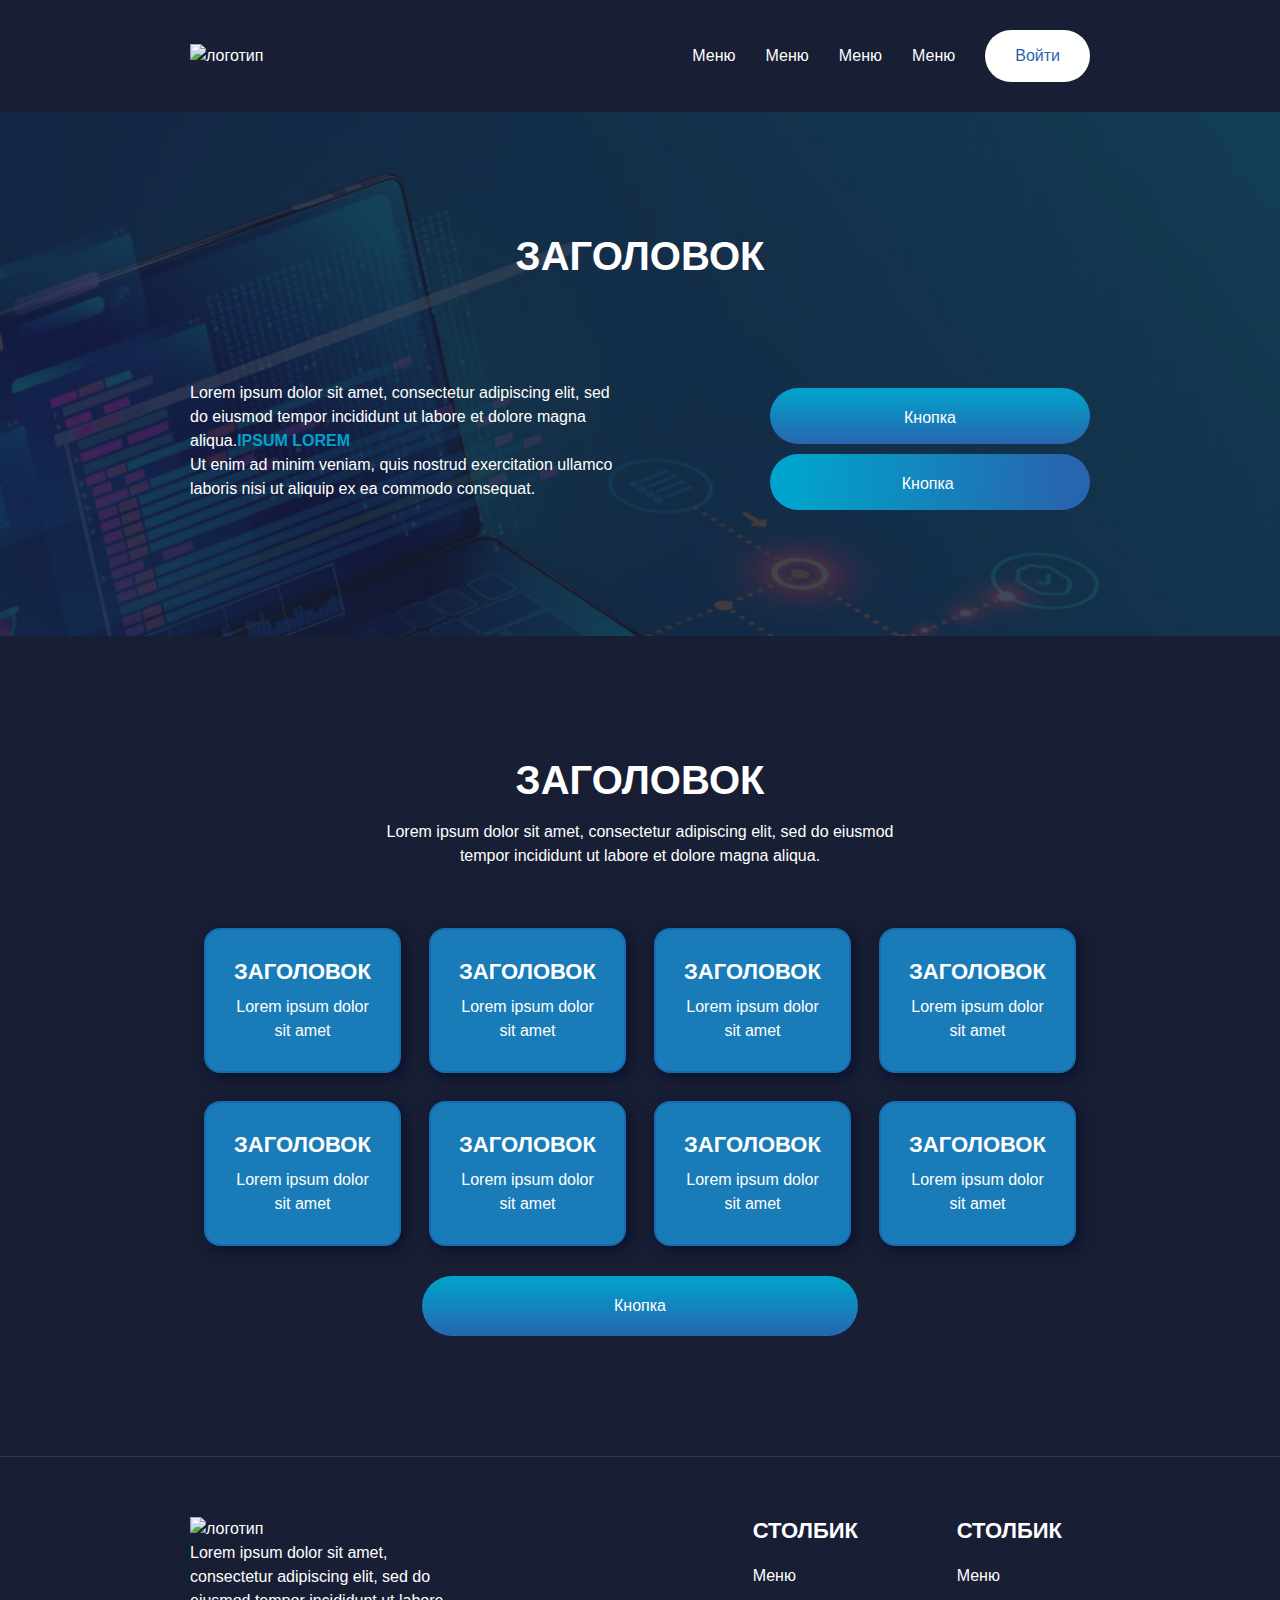
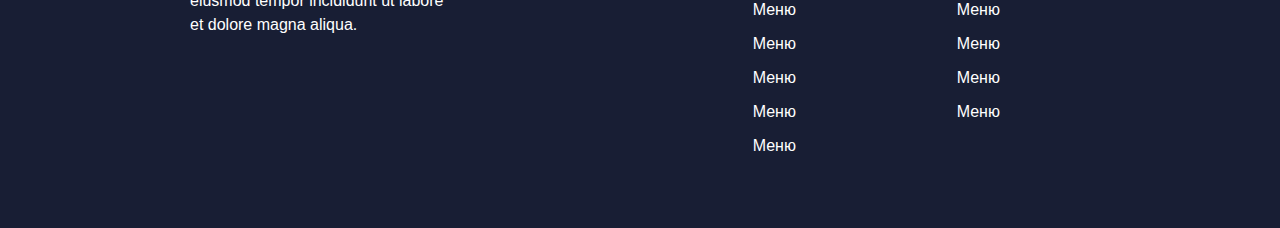
==== lesson43/index.html @ 41375c56 "add lesson 43" ====
<!DOCTYPE html>
<html lang="ru">

<head>
    <meta charset="UTF-8">
    <meta name="viewport" content="width=device-width, initial-scale=1.0">
    <title>макет 3</title>
    <link rel="preconnect" href="https://fonts.googleapis.com">
    <link rel="preconnect" href="https://fonts.gstatic.com" crossorigin>
    <link href="https://fonts.googleapis.com/css2?family=Montserrat:ital,wght@0,100..900;1,100..900&display=swap"
        rel="stylesheet">
    <link rel="stylesheet" href="css/reset.css">
    <link rel="stylesheet" href="css/style.css">
</head>

<body>
    <header class="header">
        <div class="container">
            <div class="container2">
                <a href="#">
                    <img src="/css/img/logo.png" alt="логотип">
                </a>
                <nav class="nav_header">
                    <ul class="header_menu">
                        <li class="header_list">
                            <a href="#">Меню</a>

                        </li>
                        <li class="header_list">
                            <a href="#">Меню</a>

                        </li>
                        <li class="header_list">
                            <a href="#">Меню</a>

                        </li>
                        <li class="header_list">
                            <a href="#">Меню</a>

                        </li>
                    </ul>
                </nav>
                <a class="header_button" href="#">Войти</a>
            </div>
        </div>
    </header>
    <main>
        <section class="hero">
            <div class="container">
                <h1 class="hero-title">Заголовок</h1>
                <div class="hero-text">
                    <div class="hero-text2">
                        <p>
                            Lorem ipsum dolor sit amet, consectetur adipiscing elit, sed do eiusmod tempor incididunt ut
                            labore et dolore magna aliqua.<span class="hero-text1">IPSUM LOREM </span>
                        </p>
                        <div>
                            <div class="txt3">Ut enim ad minim veniam, quis nostrud exercitation ullamco laboris nisi ut
                                aliquip ex ea commodo consequat.

                            </div>
                        </div>
                    </div>
                    <div class="hero-button">
                        <a class="hero-button1" href="#">Кнопка</a>
                        <a class="hero-button2" href="#">Кнопка <img src="/css/img/btn.svg " alt=""></a>
                    </div>
                </div>
            </div>
        </section>
        <div>
            <section class="cards">
                <div class="container">
                    <h2 class="cards2">Заголовок
                    </h2>
                    <p class="cards-text">
                        Lorem ipsum dolor sit amet, consectetur adipiscing elit, sed do eiusmod tempor incididunt ut
                        labore
                        et dolore magna aliqua.
                    </p>
                    <ul class="cards-flex">
                        <li class="cards-flex-item">
                            <div class="cards-flex-iner">
                                <h3 class="cards3">
                                    Заголовок
                                </h3>
                                <p class="cards-flex-text">
                                    Lorem ipsum dolor sit amet
                                </p>
                            </div>
                        </li>
                        <li class="cards-flex-item">
                            <div class="cards-flex-iner">
                                <h3 class="cards3">
                                    Заголовок
                                </h3>
                                <p class="cards-flex-text">
                                    Lorem ipsum dolor sit amet
                                </p>
                            </div>
                        </li>
                        <li class="cards-flex-item">
                            <div class="cards-flex-iner">
                                <h3 class="cards3">
                                    Заголовок
                                </h3>
                                <p class="cards-flex-text">
                                    Lorem ipsum dolor sit amet
                                </p>
                            </div>
                        </li>
                        <li class="cards-flex-item">
                            <div class="cards-flex-iner">
                                <h3 class="cards3">
                                    Заголовок
                                </h3>
                                <p class="cards-flex-text">
                                    Lorem ipsum dolor sit amet
                                </p>
                            </div>
                        </li>
                        <li class="cards-flex-item">
                            <div class="cards-flex-iner">
                                <h3 class="cards3">
                                    Заголовок
                                </h3>
                                <p class="cards-flex-text">
                                    Lorem ipsum dolor sit amet
                                </p>
                            </div>
                        </li>
                        <li class="cards-flex-item">
                            <div class="cards-flex-iner">
                                <h3 class="cards3">
                                    Заголовок
                                </h3>
                                <p class="cards-flex-text">
                                    Lorem ipsum dolor sit amet
                                </p>
                            </div>
                        </li>
                        <li class="cards-flex-item">
                            <div class="cards-flex-iner">
                                <h3 class="cards3">
                                    Заголовок
                                </h3>
                                <p class="cards-flex-text">
                                    Lorem ipsum dolor sit amet
                                </p>
                            </div>
                        </li>
                        <li class="cards-flex-item">
                            <div class="cards-flex-iner">
                                <h3 class="cards3">
                                    Заголовок
                                </h3>
                                <p class="cards-flex-text">
                                    Lorem ipsum dolor sit amet
                                </p>
                            </div>
                        </li>

                    </ul>
                    <a class="hero-button3" href="#">Кнопка</a>
                </div>
            </section>
        </div>
        <footer class="footer">
            <div class="container">
                <div class="footer-inner">
                    <div class="footer-desk">
                        <a href="#">
                            <img src="/css/img/logo.png" alt="логотип">
                        </a>
                        <p>Lorem ipsum dolor sit amet, consectetur adipiscing elit, sed do eiusmod tempor incididunt ut
                            labore et dolore magna aliqua. </p>
                    </div>
                    <div class="footer-col">
                        <h4 class="footer-title">
                            столбик
                        </h4>
                        <ul class="footer-list">
                            <li class="footer-item">
                                <a href="#" class="footer-link">Меню</a>
                            </li>
                            <li class="footer-item">
                                <a href="#" class="footer-link">Меню</a>
                            </li>
                            <li class="footer-item">
                                <a href="#" class="footer-link">Меню</a>
                            </li>
                            <li class="footer-item">
                                <a href="#" class="footer-link">Меню</a>
                            </li>
                            <li class="footer-item">
                                <a href="#" class="footer-link">Меню</a>
                            </li>
                            <li class="footer-item">
                                <a href="#" class="footer-link">Меню</a>
                            </li>
                        </ul>
                    </div>

                    <div class="footer-col1">
                        <h4 class="footer-title">
                            столбик
                        </h4>
                        <ul class="footer-list">
                            <li class="footer-item">
                                <a href="#" class="footer-link">Меню</a>
                            </li>
                            <li class="footer-item">
                                <a href="#" class="footer-link">Меню</a>
                            </li>
                            <li class="footer-item">
                                <a href="#" class="footer-link">Меню</a>
                            </li>
                            <li class="footer-item">
                                <a href="#" class="footer-link">Меню</a>
                            </li>
                            <li class="footer-item">
                                <a href="#" class="footer-link">Меню</a>
                            </li>
                        </ul>
                    </div>
                </div>
            </div>
        </footer>
    </main>
</body>

</html>
---- lesson43/css/style.css ----
body {
    background-color: #181E34;
    font-size: 16px;
    line-height: 150%;
    color: #ffffff;
    font-family: "Monserrat", "Arial", sans-serif;
    font-weight: 400;
}

.header {
    padding: 30px 36px;
}

.container {
    max-width: 930px;
    margin: 0 auto;
    padding: 0 15px;
    height: 100%;
}

.container2 {
    display: flex;
    align-items: center;
}

.nav_header {
    margin-left: auto;
}

.header_menu {
    display: flex;
}

.header_list {
    margin-right: 30px;
}

.header_button {
    background-color: #ffffff;
    border-radius: 100px;
    color: #2766AE;
    padding: 14px 30px;
    font-weight: 500;
}

.hero-text1 {
    color: #01A2CB;
    font-weight: 700;
    line-height: 20px;
    text-transform: uppercase;
    font-family: "Monserrat", "Arial", sans-serif;

}

.hero {
    background: url(../css/img/hero-bg\ .jpg) 10% 50% / cover no-repeat;
    padding: 120px 0;
}

.hero-title {
    font-weight: 600;
    font-size: 40px;
    line-height: 49px;
    text-transform: uppercase;
    text-align: center;
    padding-bottom: 100px;
}

.hero-text {
    display: flex;
    align-items: center;
    justify-content: space-between;
}

.hero-text2 {
    max-width: 436px;
    font-family: "Monserrat", "Arial", sans-serif;
    font-weight: 400;
    size: 16px;
    line-height: 150%;

}

.txt3 {
    font-family: "Monserrat", "Arial", sans-serif;
    font-weight: 400;
    size: 16px;
    line-height: 150%;
    margin-bottom: 15px;
}

.hero-button {
    display: flex;
    flex-direction: column;
    border-radius: 100px;
    max-width: 320px;
    width: 100%;

}

.hero-button1 {

    color: #ffffff;
    background: linear-gradient(180deg, #00a4cc 0%, #2766AE 100%);
    height: 56px;
    padding: 18px 30px;
    margin-bottom: 10px;
    text-align: center;
    width: 100%;
    max-width: 320px;
    border-radius: 100px;
    justify-content: center;

}

.hero-button2 {

    flex-direction: column;
    border-radius: 100px;
    color: #ffffff;
    background: linear-gradient(95.22deg, #00a4cc 6.7%, #2766AE 91.35%);
    height: 56px;
    padding: 18px 30px;
    text-align: center;
    justify-content: center;
}

.cards {
    padding: 120px 0;
}

.cards2 {
    font-family: "Monserrat", "Arial", sans-serif;
    font-weight: 600;
    font-size: 40px;
    line-height: 49px;
    text-transform: uppercase;
    text-align: center;
    margin-bottom: 15px;
}

.cards-text {

    text-align: center;
    font-family: "Monserrat", "Arial", sans-serif;
    max-width: 513px;
    margin: 0 auto 60px;
}

.cards-flex {
    display: flex;
    flex-wrap: wrap;
    margin-bottom: -28px;
    padding-bottom: 30px;
}

.cards-flex-item {
    padding: 0 14px;
    margin-bottom: 28px;
    flex: 0 0 25%;

}

.cards3 {
    font-weight: 600;
    font-size: 22px;
    line-height: 27px;
    text-transform: uppercase;
    margin-bottom: 10px;
    text-align: center;
}

.cards-flex-text {
    text-align: center;


}

.hero-button3 {
    display: block;
    background: linear-gradient(180deg, #00a4cc 0%, #2766AE 100%);
    padding: 18px 30px;
    justify-content: center;
    border-radius: 100px;
    max-width: 436px;
    text-align: center;
    margin: 0 auto;


}

.cards-flex-iner {
    background: #197cb8;
    border: 2px solid #176bae;
    box-shadow: 4px 4px 13px rgba(5, 13, 41, 0.76);
    border-radius: 16px;
    padding: 28px;
}

.footer {
    border-top: 1px solid #323952;
    padding: 60px 0;
}

.footer-inner {
    display: flex;
}

.footer-col {
    max-width: 204px;
    width: 100%;
}

.footer-desk {
    max-width: 267px;
    margin-right: auto;
}

.footer-deska a {
    display: block;
    margin-bottom: 15px;
}

.footer-title {
    font-weight: 600;
    font-size: 22px;
    line-height: 27px;
    text-transform: uppercase;
    margin-bottom: 20px;
}

.footer-item {
    margin-bottom: 10px;
}
.footer-col1 {
    margin-right: 28px;
}
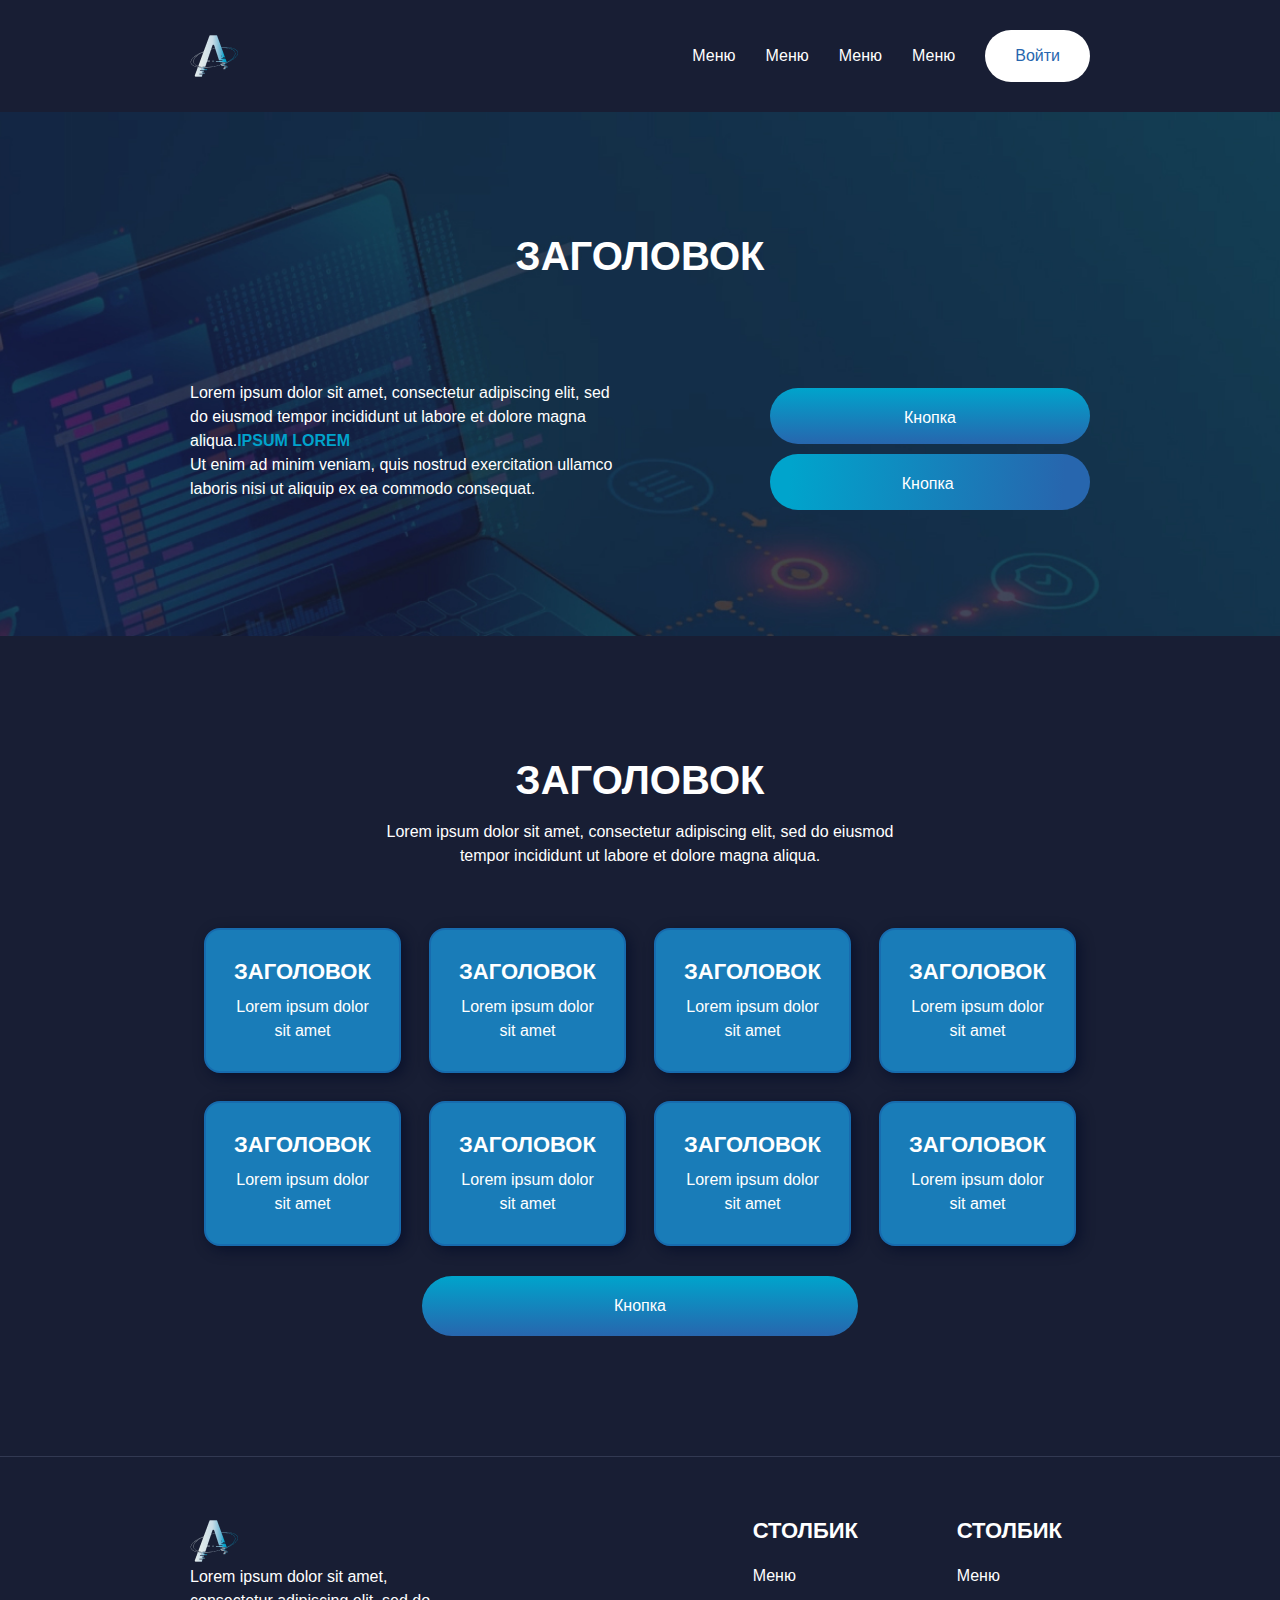
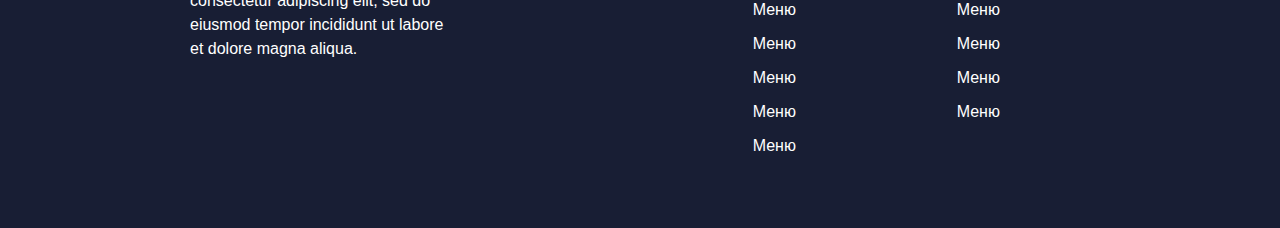
==== commit ad4ec88a: "Update index.html" ====
--- a/lesson43/index.html
+++ b/lesson43/index.html
@@ -18,7 +18,7 @@
         <div class="container">
             <div class="container2">
                 <a href="#">
-                    <img src="/css/img/logo.png" alt="логотип">
+                    <img src="../lesson43/css/img/logo.png" alt="логотип">
                 </a>
                 <nav class="nav_header">
                     <ul class="header_menu">
@@ -169,9 +169,9 @@
             <div class="container">
                 <div class="footer-inner">
                     <div class="footer-desk">
-                        <a href="#">
-                            <img src="/css/img/logo.png" alt="логотип">
-                        </a>
+                <a href="#">
+                    <img src="../lesson43/css/img/logo.png" alt="логотип">
+                </a>
                         <p>Lorem ipsum dolor sit amet, consectetur adipiscing elit, sed do eiusmod tempor incididunt ut
                             labore et dolore magna aliqua. </p>
                     </div>
@@ -229,4 +229,4 @@
     </main>
 </body>
 
-</html>+</html>
